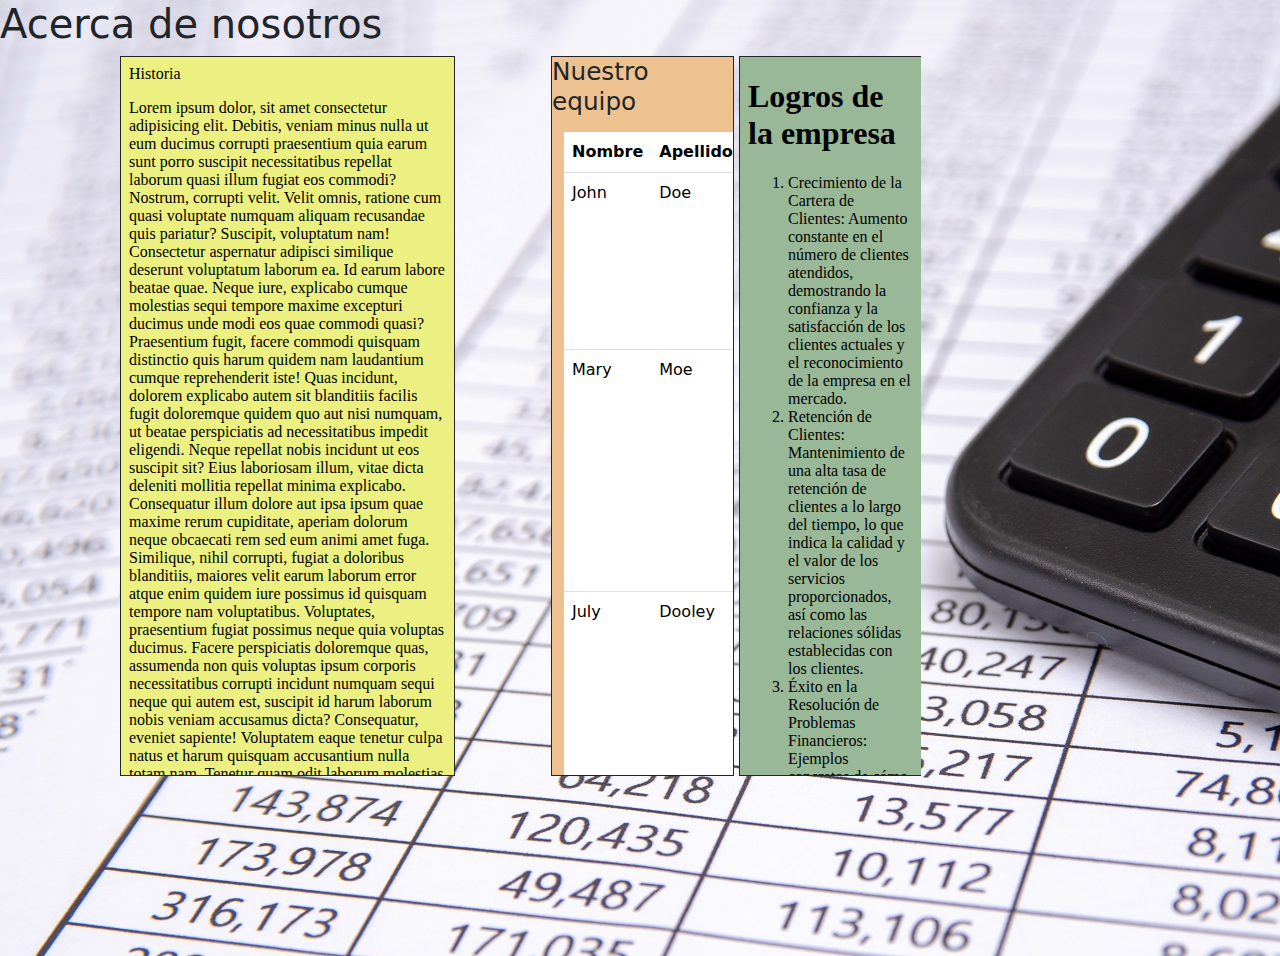
==== about.html @ a8149abb "Primer commit" ====
<!DOCTYPE html>
<html lang="es">

<head>
    <meta charset="UTF-8">
    <meta name="viewport" content="width=device-width, initial-scale=1.0">
    <title>Acerca de nosotros</title>
    <link href="https://cdn.jsdelivr.net/npm/bootstrap@5.3.2/dist/css/bootstrap.min.css" rel="stylesheet">

    <!-- Latest compiled JavaScript -->
    <script src="https://cdn.jsdelivr.net/npm/bootstrap@5.3.2/dist/js/bootstrap.bundle.min.js"></script>
    
    <style>
        .container {
            display: flex;
            justify-content: space-around;
            width: 100%;
            height: 100vh;
        }

        .frame {
            border: 1px solid;
            width: 30%;
            height: 80vh;
        }

        .frame-left {
            float: left;
            margin-right: 20px;
        }

        .frame-right {
            float: right;
            clear: both; 
        }
        body{
            background-image: url(./assets/images/logo/contabilidad.jpg);
        }
    </style>
</head>

<body>
    <header>
        <h1>Acerca de nosotros</h1>
    </header>

    <main>
        <div class="container">
            <iframe src="./frames/history.html" frameborder="0" class="frame frame-left"></iframe>
            <div class="frame-right">
                <iframe src="./frames/people.html" frameborder="0" class="frame"></iframe>
                <iframe src="./frames/achievement.html" frameborder="0" class="frame"></iframe>
            </div>
        </div>
    </main>


    <footer></footer>


</body>

</html>
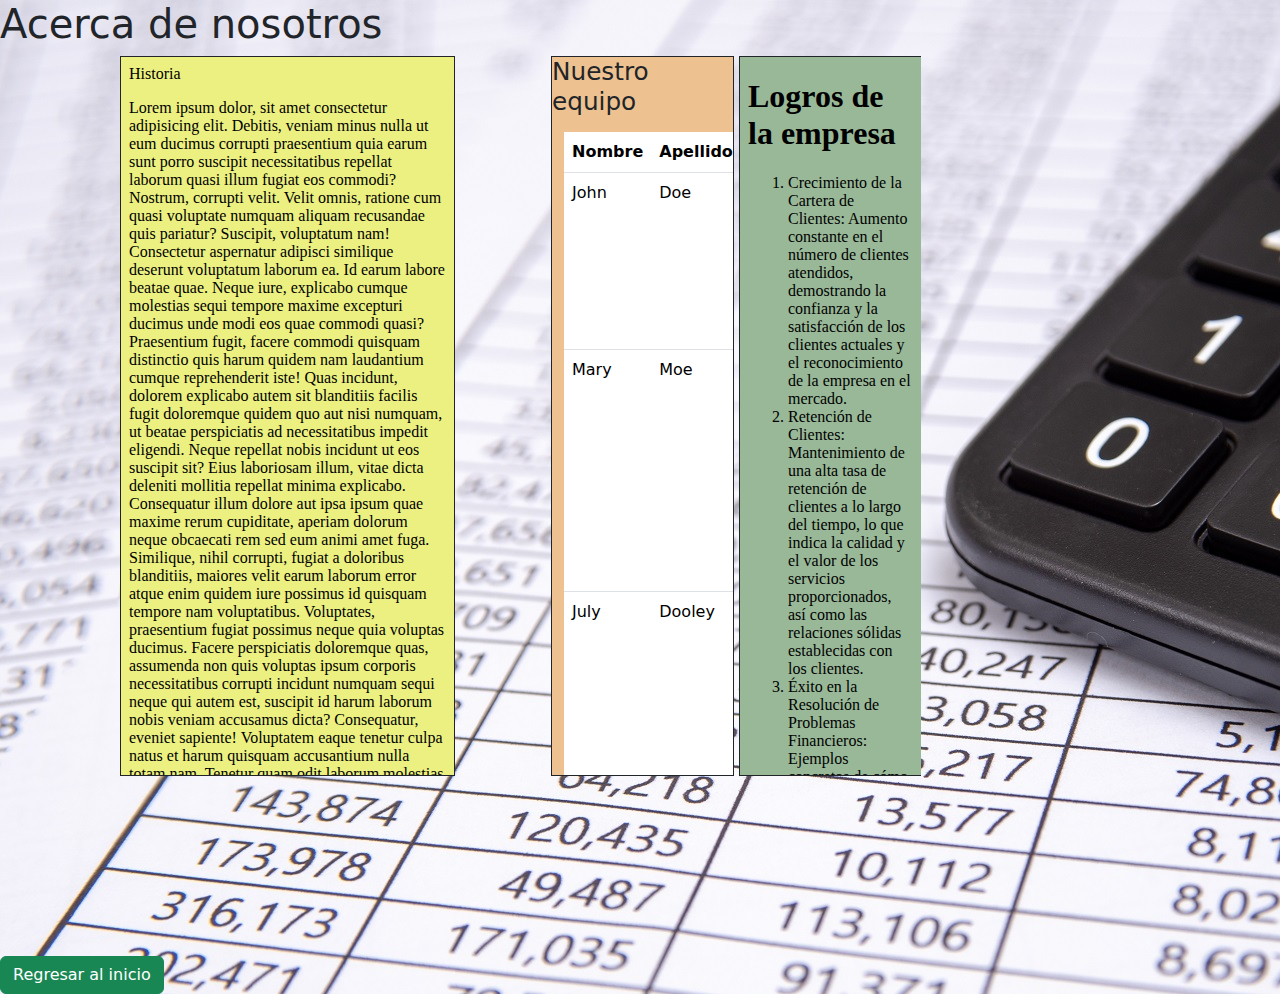
==== commit ae3e6bff: "Correcciones de codigo" ====
--- a/about.html
+++ b/about.html
@@ -52,6 +52,7 @@
                 <iframe src="./frames/achievement.html" frameborder="0" class="frame"></iframe>
             </div>
         </div>
+        <a href="index.html" class="btn btn-success">Regresar al inicio</a>
     </main>
 
 
